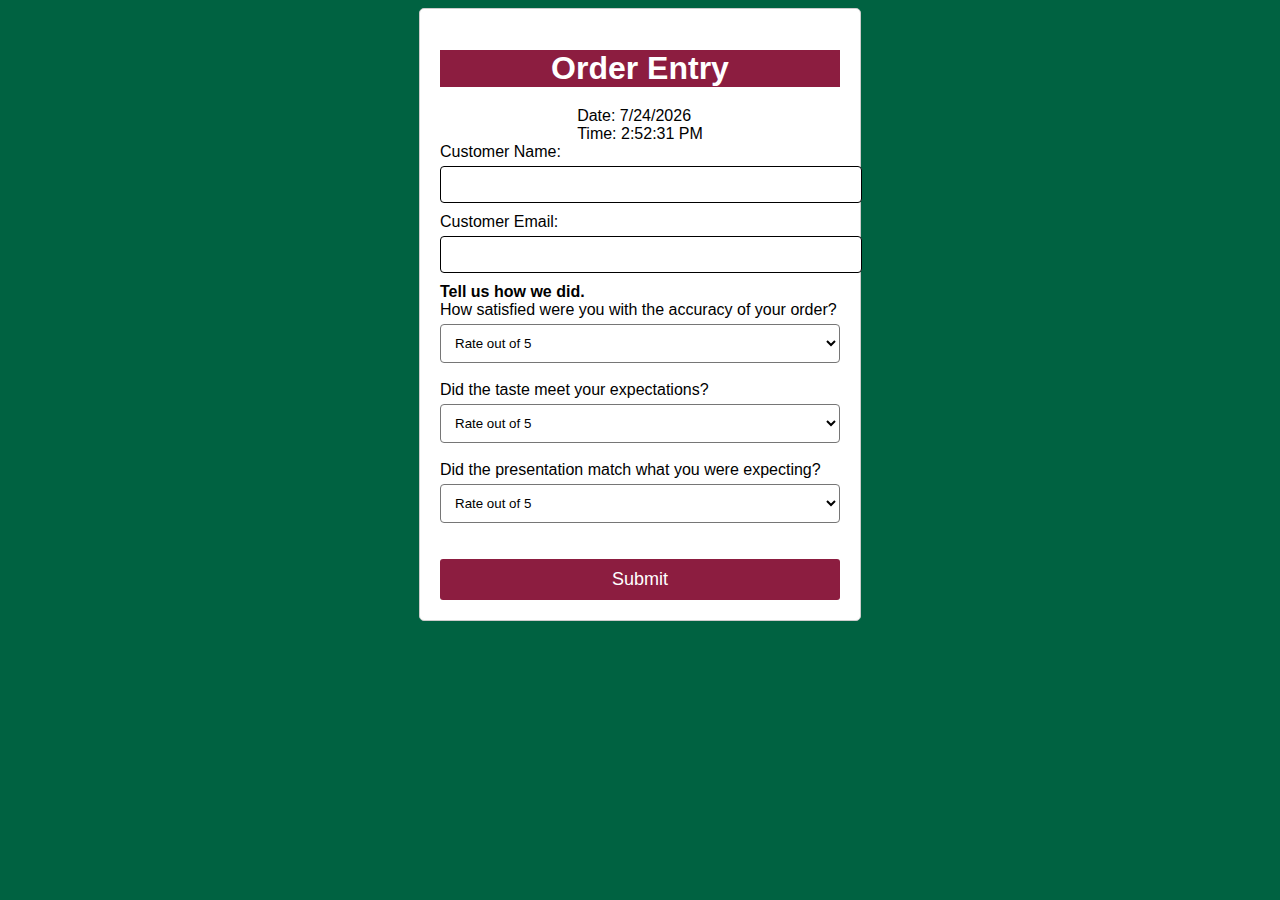
==== index.html @ dbefed60 "datetime" ====
<!DOCTYPE html>
<html lang="en">
<head>
    <meta charset="UTF-8">
    <meta name="viewport" content="width=device-width, initial-scale=1.0">
    <link rel="stylesheet" href="index.css">
    <title>Order Entry</title>
    <script src="date_time.js" defer></script>
    <script src="fields.js" defer></script>
    <script src="sheets.js"></script>
    <script src="https://ajax.googleapis.com/ajax/libs/jquery/3.7.1/jquery.min.js"></script>
    
</head>

<body>
<!--https://script.google.com/macros/s/AKfycbz8ecqpZXDSbMBqYReZma2nIUN7yKasYz9c_FEgZrqDVcGGspFSL5vadyMQDNm9oELB/exec-->
  <div class="container">
    <h1>Order Entry</h1>
    <div id="dateTimeToday">""<br /></div>
    <form 
      action="https://api.sheetmonkey.io/form/mHTGvyAqXciVdE4ANB51A8"
      method="POST"
      name="EasyCritic"
    >

      <label for="customerName">Customer Name:</label>
      <input type="text" id="customerName" name="customerName" required>

      <label for="customerEmail">Customer Email:</label>
      <input type="email" id="customerEmail" name="customerEmail" required>  

      <b>Tell us how we did.</b>
        <label for="accuracy">How satisfied were you with the accuracy of your order?</label>
        <select id="accuracy" name="accuracy">
          <option selected="selected" value="">Rate out of 5</option>
          <option value="1">1</option>
          <option value="2">2</option>
          <option value="3">3</option>
          <option value="4">4</option>
          <option value="5">5</option>
        </select>
        <br><br>

        <label for="taste">Did the taste meet your expectations?</label>
        <select id="taste" name="taste">
          <option selected="selected" value="">Rate out of 5</option>
          <option value="1">1</option>
          <option value="2">2</option>
          <option value="3">3</option>
          <option value="4">4</option>
          <option value="5">5</option>
        </select>
        <br><br>

        <label for="presentation">Did the presentation match what you were expecting?</label>
        <select id="presentation" name="presentation">
          <option selected="selected" value="">Rate out of 5</option>
          <option value="1">1</option>
          <option value="2">2</option>
          <option value="3">3</option>
          <option value="4">4</option>
          <option value="5">5</option>
        </select>
        <br><br>

        <input type="hidden" name="Created" value="x-sheetmonkey-current-date-time" />
    <br>   
    <button type="submit">Submit</button>
    </form>

  </div>
    

</body>
---- index.css ----
body {
    background-color: #006241; /* Background color for the body */
    font-family: Arial, sans-serif; /* Default font family */
}

.container {
    max-width: 400px;
    margin: 0 auto;
    padding: 20px;
    border: 1px solid #ccc;
    border-radius: 5px;
    background-color: #ffffff; /* Background color for the container */
}

h1 {
    text-align: center;
    background-color: #8c1d40;
    color: #ffffff; /* Header color matching Arizona State University */
    margin-bottom: 20px; /* Add some bottom margin to the header */
}

label {
    display: block;
    margin-bottom: 5px;
}

input {
    width: 100%;
    padding: 10px;
    margin-bottom: 10px;
    border: 1px solid black;
    border-radius: 4px;
}





fieldset {
    border: none; /* Remove the fieldset border */
}

legend {
    font-weight: bold; /* Make the legend text bold */
}

button[type="submit"] {
    width: 100%;
    padding: 10px;
    font-size: 18px;
    background-color: #8c1d40; /* Button background color matching Arizona State University */
    color: #fff;
    border: none;
    border-radius: 3px;
    cursor: pointer;
    transition: background-color 0.3s;
}

button[type="submit"]:hover {
    background-color: #6a1328; /* Darker shade on hover */
}

#dateTimeToday {
    display: flex;
    align-items: center;
    justify-content: center;
}

/*Drop Down Menu*/
select{
    background-color: white;
    width: 100%;
    padding: 10px;
    border-radius: 4px;
}
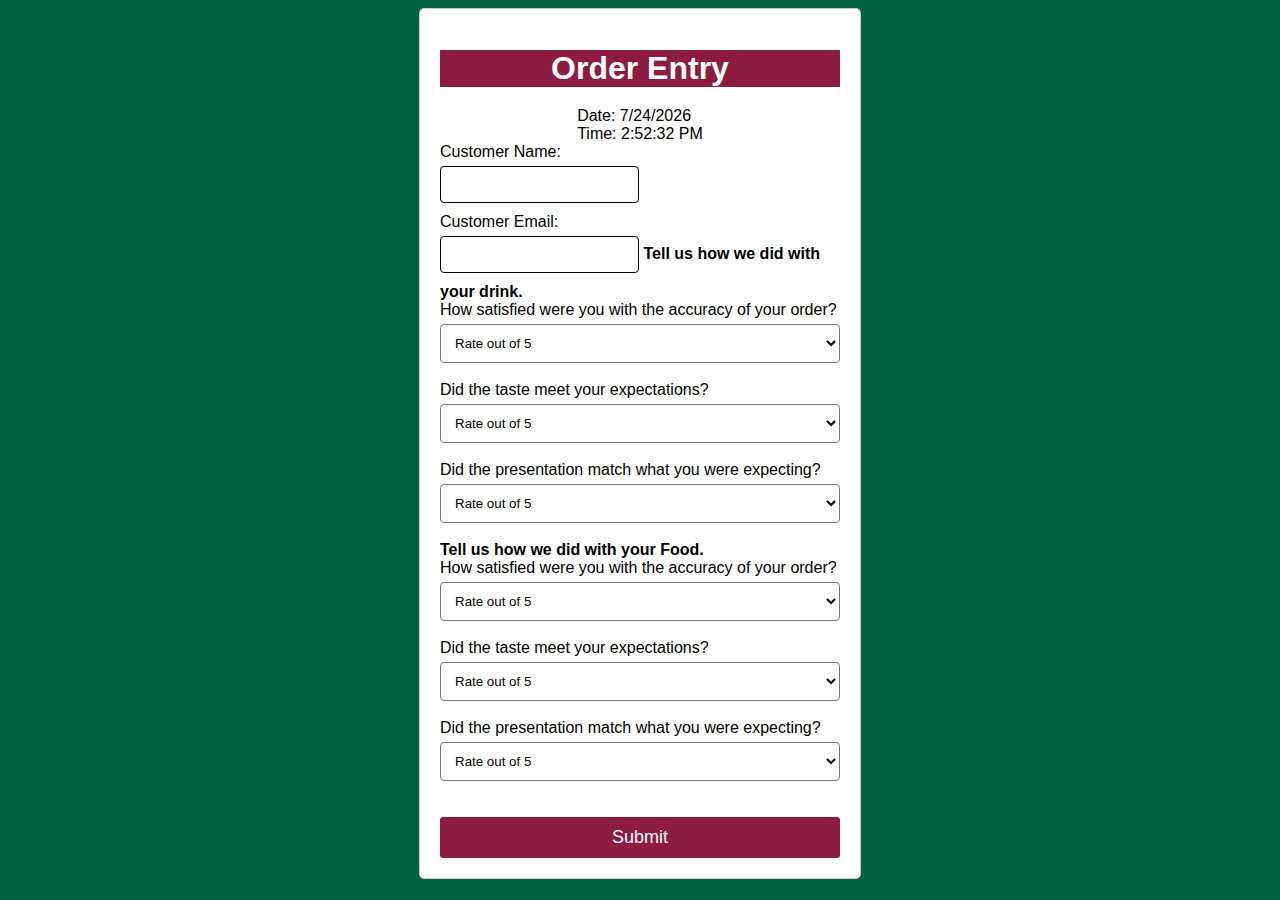
==== commit 76b0d7ff: "drink+food" ====
--- a/index.html
+++ b/index.html
@@ -29,9 +29,11 @@
       <label for="customerEmail">Customer Email:</label>
       <input type="email" id="customerEmail" name="customerEmail" required>  
 
-      <b>Tell us how we did.</b>
-        <label for="accuracy">How satisfied were you with the accuracy of your order?</label>
-        <select id="accuracy" name="accuracy">
+      <!--DRINK-->
+      
+      <b>Tell us how we did with your drink.</b>
+        <label for="accuracyDrink">How satisfied were you with the accuracy of your order?</label>
+        <select id="accuracyDrink" name="accuracyDrink">
           <option selected="selected" value="">Rate out of 5</option>
           <option value="1">1</option>
           <option value="2">2</option>
@@ -41,8 +43,8 @@
         </select>
         <br><br>
 
-        <label for="taste">Did the taste meet your expectations?</label>
-        <select id="taste" name="taste">
+        <label for="tasteDrink">Did the taste meet your expectations?</label>
+        <select id="tasteDrink" name="tasteDrink">
           <option selected="selected" value="">Rate out of 5</option>
           <option value="1">1</option>
           <option value="2">2</option>
@@ -52,8 +54,43 @@
         </select>
         <br><br>
 
-        <label for="presentation">Did the presentation match what you were expecting?</label>
-        <select id="presentation" name="presentation">
+        <label for="presentationDrink">Did the presentation match what you were expecting?</label>
+        <select id="presentationDrink" name="presentationDrink">
+          <option selected="selected" value="">Rate out of 5</option>
+          <option value="1">1</option>
+          <option value="2">2</option>
+          <option value="3">3</option>
+          <option value="4">4</option>
+          <option value="5">5</option>
+        </select>
+        <br><br>
+
+        <!--FOOD-->
+        <b>Tell us how we did with your Food.</b>
+        <label for="accuracyFood">How satisfied were you with the accuracy of your order?</label>
+        <select id="accuracyFood" name="accuracyFood">
+          <option selected="selected" value="">Rate out of 5</option>
+          <option value="1">1</option>
+          <option value="2">2</option>
+          <option value="3">3</option>
+          <option value="4">4</option>
+          <option value="5">5</option>
+        </select>
+        <br><br>
+
+        <label for="tasteFood">Did the taste meet your expectations?</label>
+        <select id="tasteFood" name="tasteFood">
+          <option selected="selected" value="">Rate out of 5</option>
+          <option value="1">1</option>
+          <option value="2">2</option>
+          <option value="3">3</option>
+          <option value="4">4</option>
+          <option value="5">5</option>
+        </select>
+        <br><br>
+
+        <label for="presentationFood">Did the presentation match what you were expecting?</label>
+        <select id="presentationFood" name="presentationFood">
           <option selected="selected" value="">Rate out of 5</option>
           <option value="1">1</option>
           <option value="2">2</option>
--- a/index.css
+++ b/index.css
@@ -22,10 +22,11 @@
 label {
     display: block;
     margin-bottom: 5px;
+    
 }
 
 input {
-    width: 100%;
+    width: fit-content;
     padding: 10px;
     margin-bottom: 10px;
     border: 1px solid black;
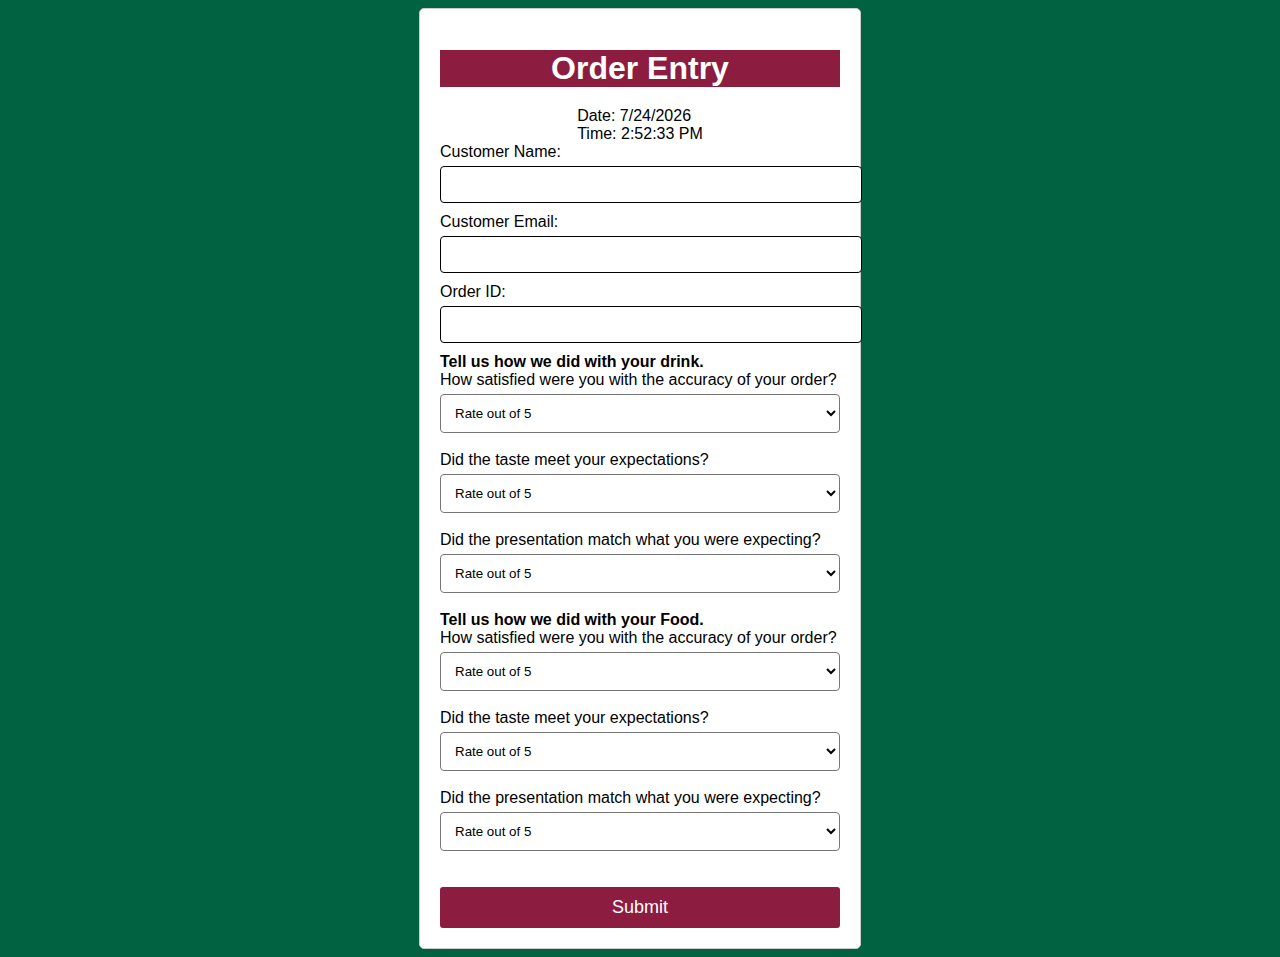
==== commit 28448633: "orderID" ====
--- a/index.html
+++ b/index.html
@@ -27,7 +27,10 @@
       <input type="text" id="customerName" name="customerName" required>
 
       <label for="customerEmail">Customer Email:</label>
-      <input type="email" id="customerEmail" name="customerEmail" required>  
+      <input type="email" id="customerEmail" name="customerEmail" required> 
+      
+      <label for="orderID">Order ID:</label>
+      <input type="text" id="orderID" name="orderID" required>
 
       <!--DRINK-->
       
--- a/index.css
+++ b/index.css
@@ -26,7 +26,7 @@
 }
 
 input {
-    width: fit-content;
+    width: 100%;
     padding: 10px;
     margin-bottom: 10px;
     border: 1px solid black;
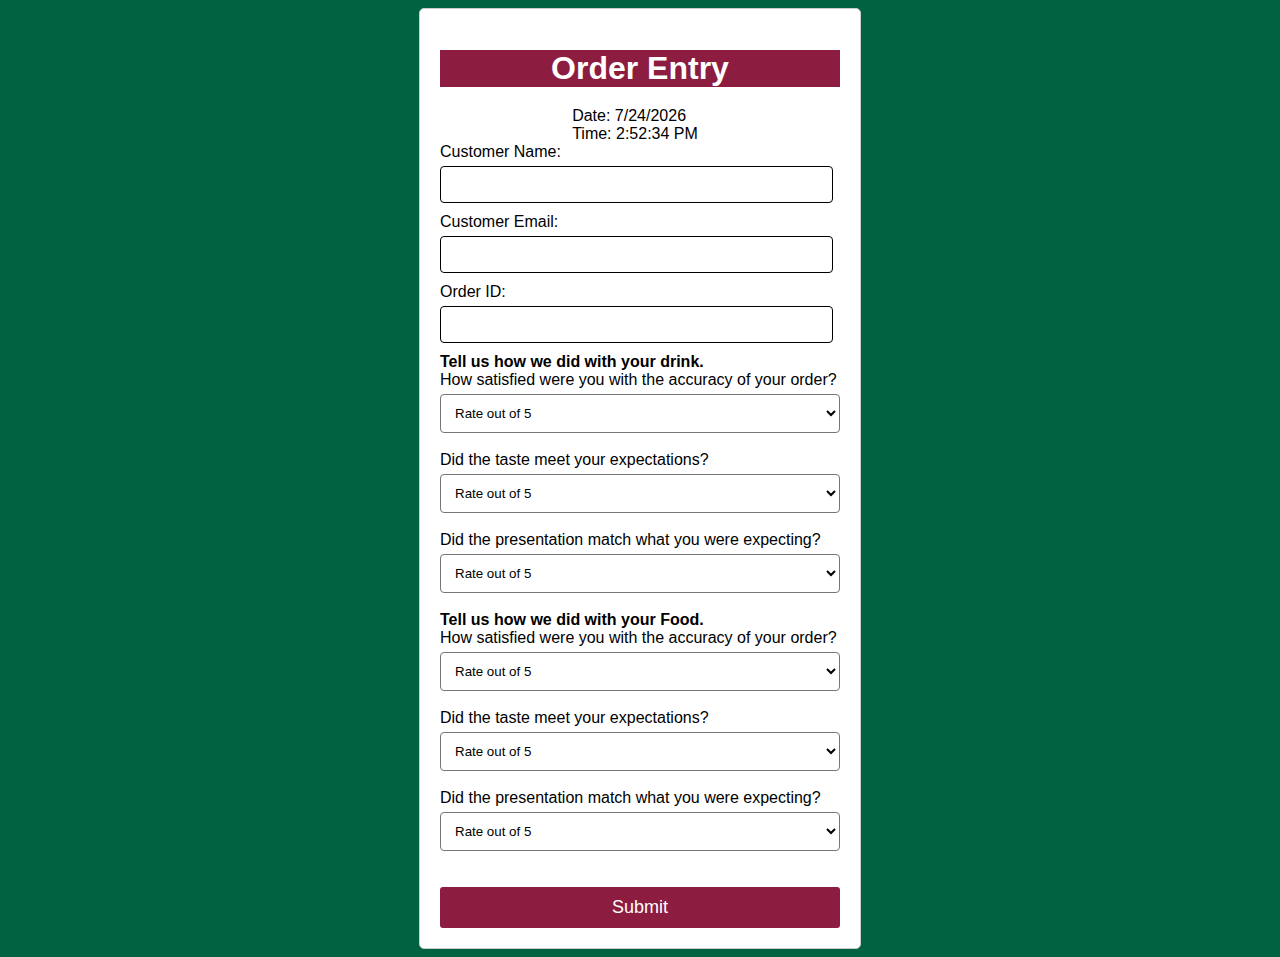
==== commit 4bcdea3f: "more styling" ====
--- a/index.html
+++ b/index.html
@@ -22,7 +22,7 @@
       method="POST"
       name="EasyCritic"
     >
-
+      <div>
       <label for="customerName">Customer Name:</label>
       <input type="text" id="customerName" name="customerName" required>
 
@@ -31,6 +31,7 @@
       
       <label for="orderID">Order ID:</label>
       <input type="text" id="orderID" name="orderID" required>
+      </div>
 
       <!--DRINK-->
       
--- a/index.css
+++ b/index.css
@@ -26,13 +26,16 @@
 }
 
 input {
-    width: 100%;
+    width: 95%;
     padding: 10px;
     margin-bottom: 10px;
     border: 1px solid black;
     border-radius: 4px;
 }
 
+div {
+    margin-right: 10px;
+}
 
 
 
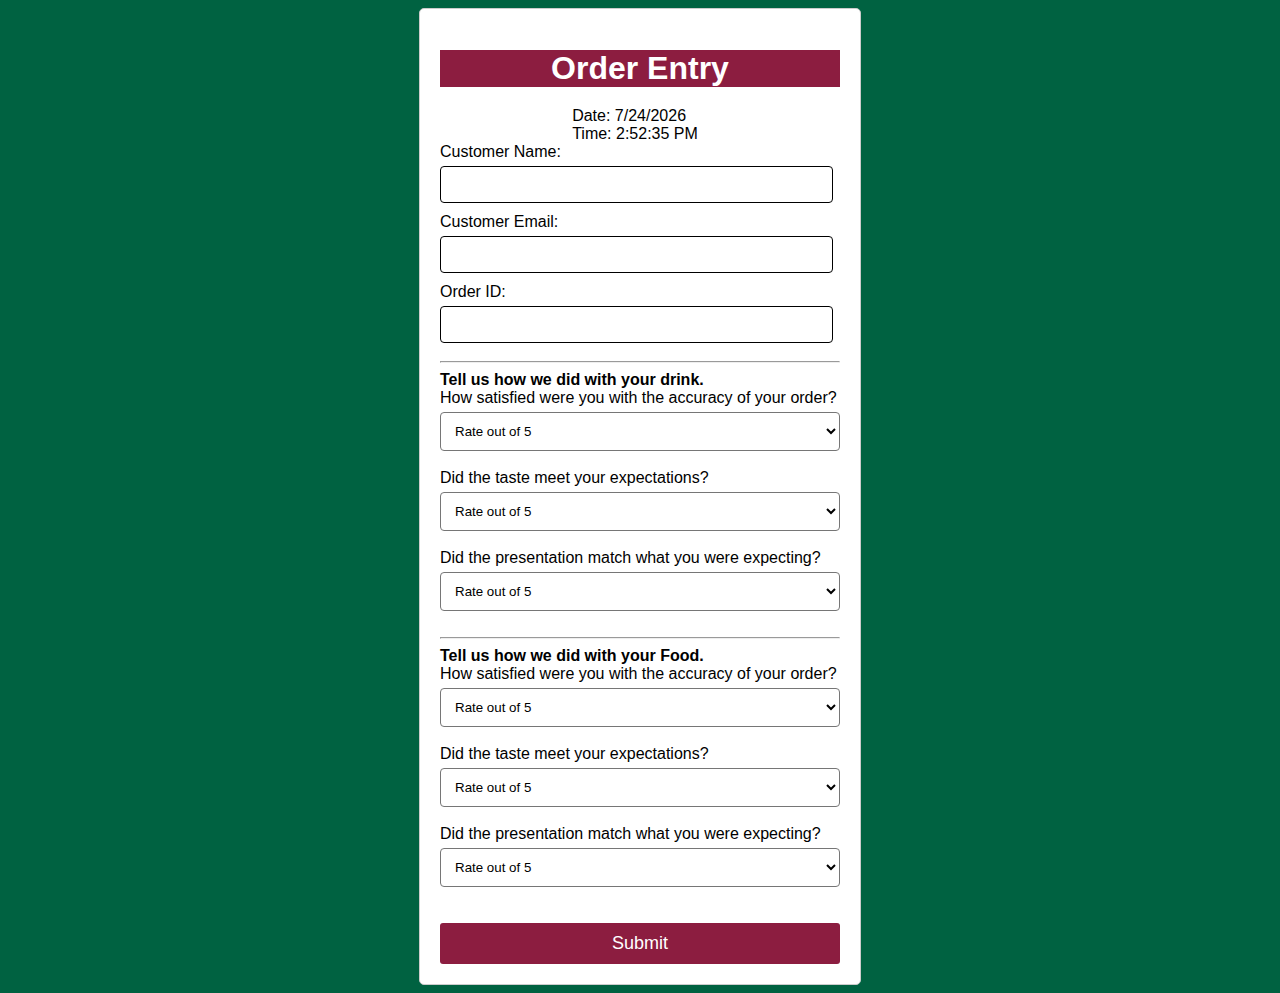
==== commit 941f7726: "more styling" ====
--- a/index.html
+++ b/index.html
@@ -35,6 +35,7 @@
 
       <!--DRINK-->
       
+      <hr>
       <b>Tell us how we did with your drink.</b>
         <label for="accuracyDrink">How satisfied were you with the accuracy of your order?</label>
         <select id="accuracyDrink" name="accuracyDrink">
@@ -70,6 +71,7 @@
         <br><br>
 
         <!--FOOD-->
+        <hr>
         <b>Tell us how we did with your Food.</b>
         <label for="accuracyFood">How satisfied were you with the accuracy of your order?</label>
         <select id="accuracyFood" name="accuracyFood">
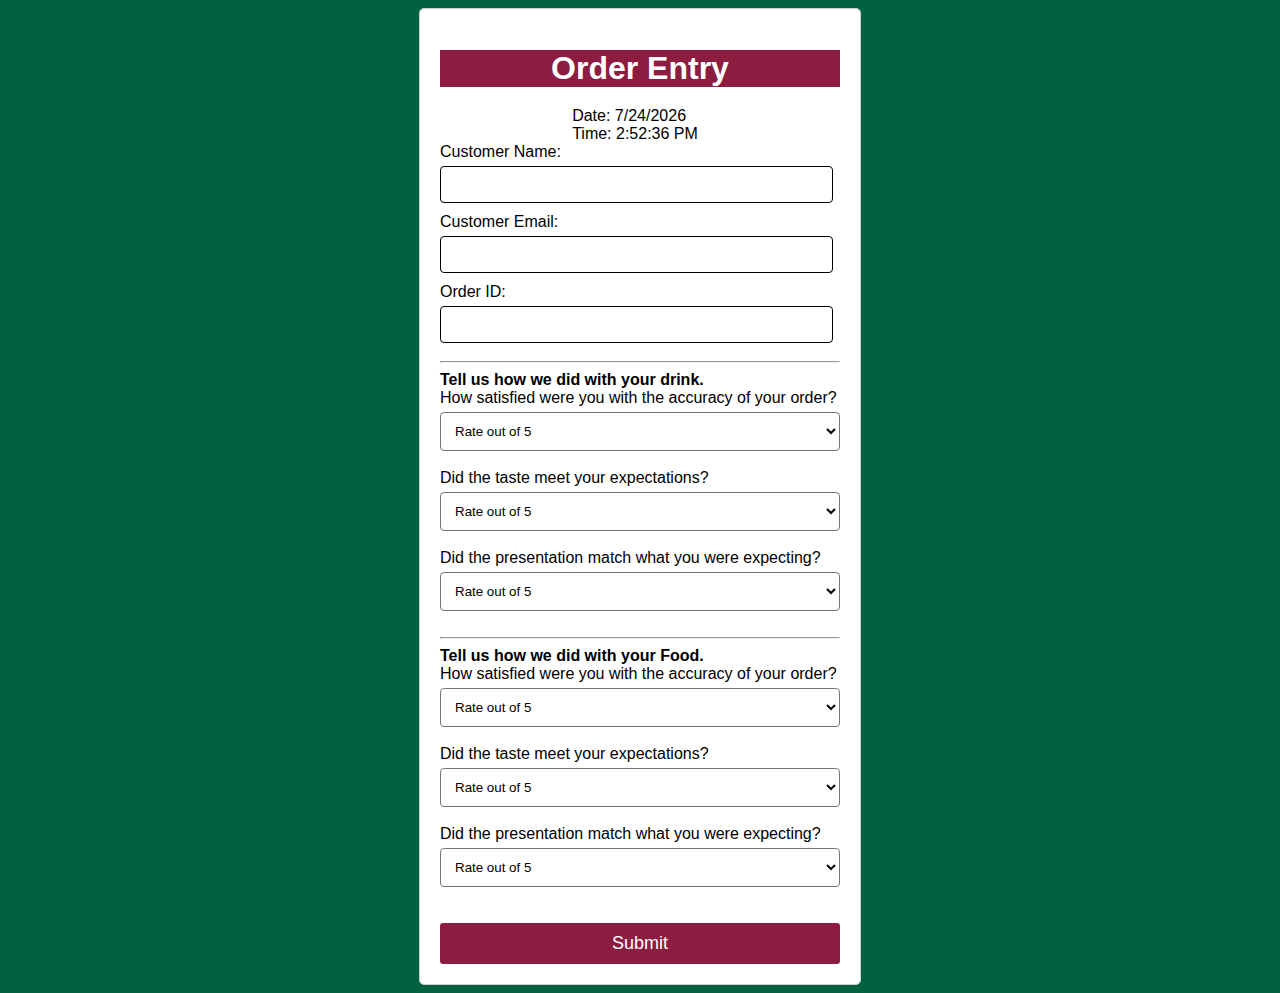
==== commit 06679f8b: "style" ====
--- a/index.html
+++ b/index.html
@@ -106,8 +106,8 @@
         </select>
         <br><br>
 
-        <input type="hidden" name="Created" value="x-sheetmonkey-current-date-time" />
-    <br>   
+        
+        <br>   
     <button type="submit">Submit</button>
     </form>
 
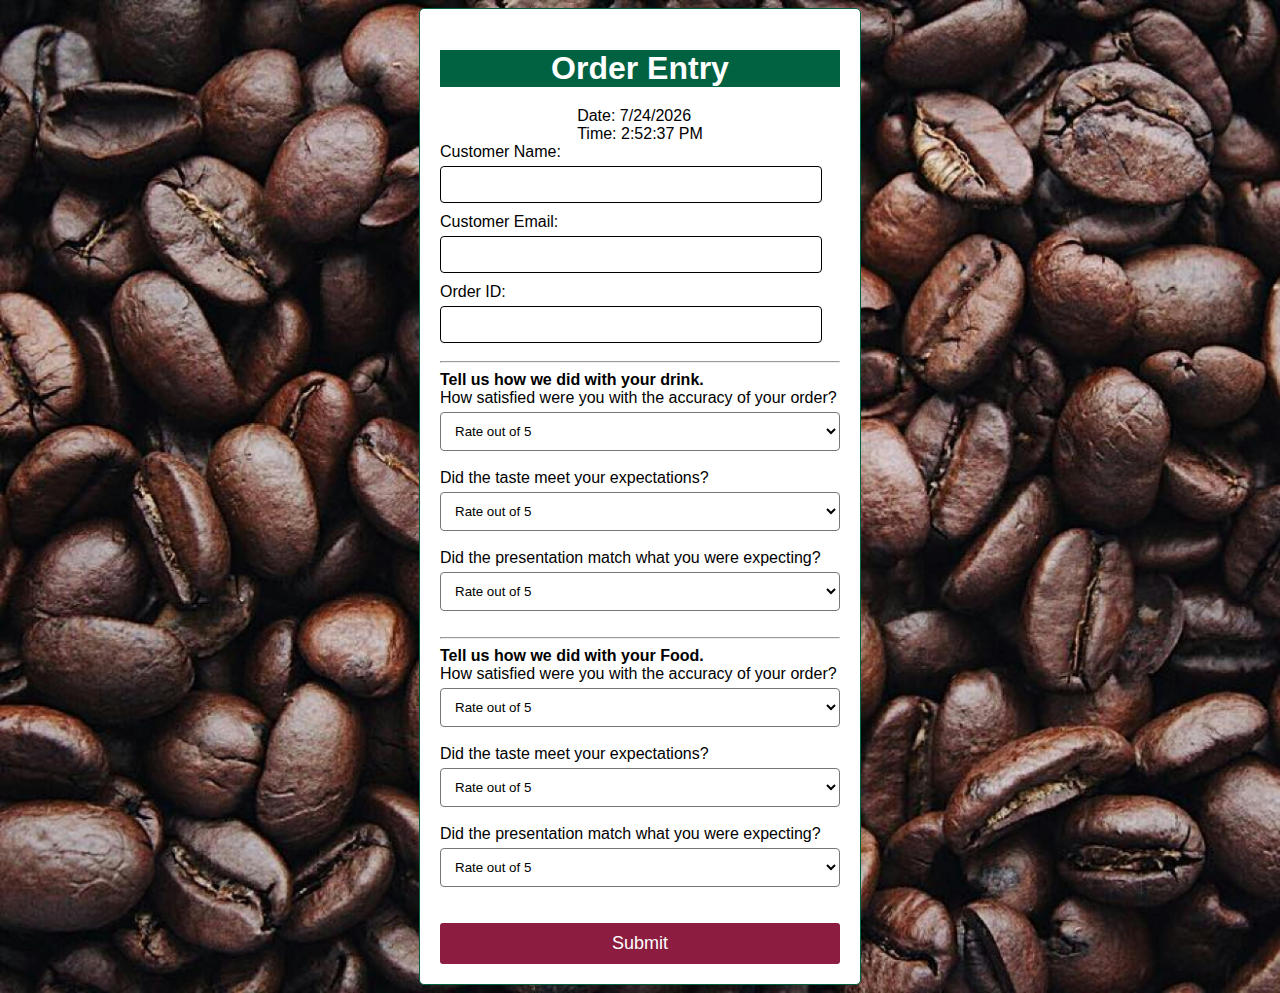
==== commit e15f3ff6: "title" ====
--- a/index.html
+++ b/index.html
@@ -4,7 +4,7 @@
     <meta charset="UTF-8">
     <meta name="viewport" content="width=device-width, initial-scale=1.0">
     <link rel="stylesheet" href="index.css">
-    <title>Order Entry</title>
+    <title>Feedback Response</title>
     <script src="date_time.js" defer></script>
     <script src="fields.js" defer></script>
     <script src="sheets.js"></script>
--- a/index.css
+++ b/index.css
@@ -1,20 +1,22 @@
 body {
     background-color: #006241; /* Background color for the body */
     font-family: Arial, sans-serif; /* Default font family */
+    background-image: url("beans.jpg");
+    background-size: cover;
 }
 
 .container {
     max-width: 400px;
     margin: 0 auto;
     padding: 20px;
-    border: 1px solid #ccc;
+    border: 1px solid #006241;
     border-radius: 5px;
     background-color: #ffffff; /* Background color for the container */
 }
 
 h1 {
     text-align: center;
-    background-color: #8c1d40;
+    background-color: #006241;
     color: #ffffff; /* Header color matching Arizona State University */
     margin-bottom: 20px; /* Add some bottom margin to the header */
 }
@@ -26,16 +28,13 @@
 }
 
 input {
-    width: 95%;
+    width: 90%;
     padding: 10px;
     margin-bottom: 10px;
     border: 1px solid black;
     border-radius: 4px;
 }
 
-div {
-    margin-right: 10px;
-}
 
 
 
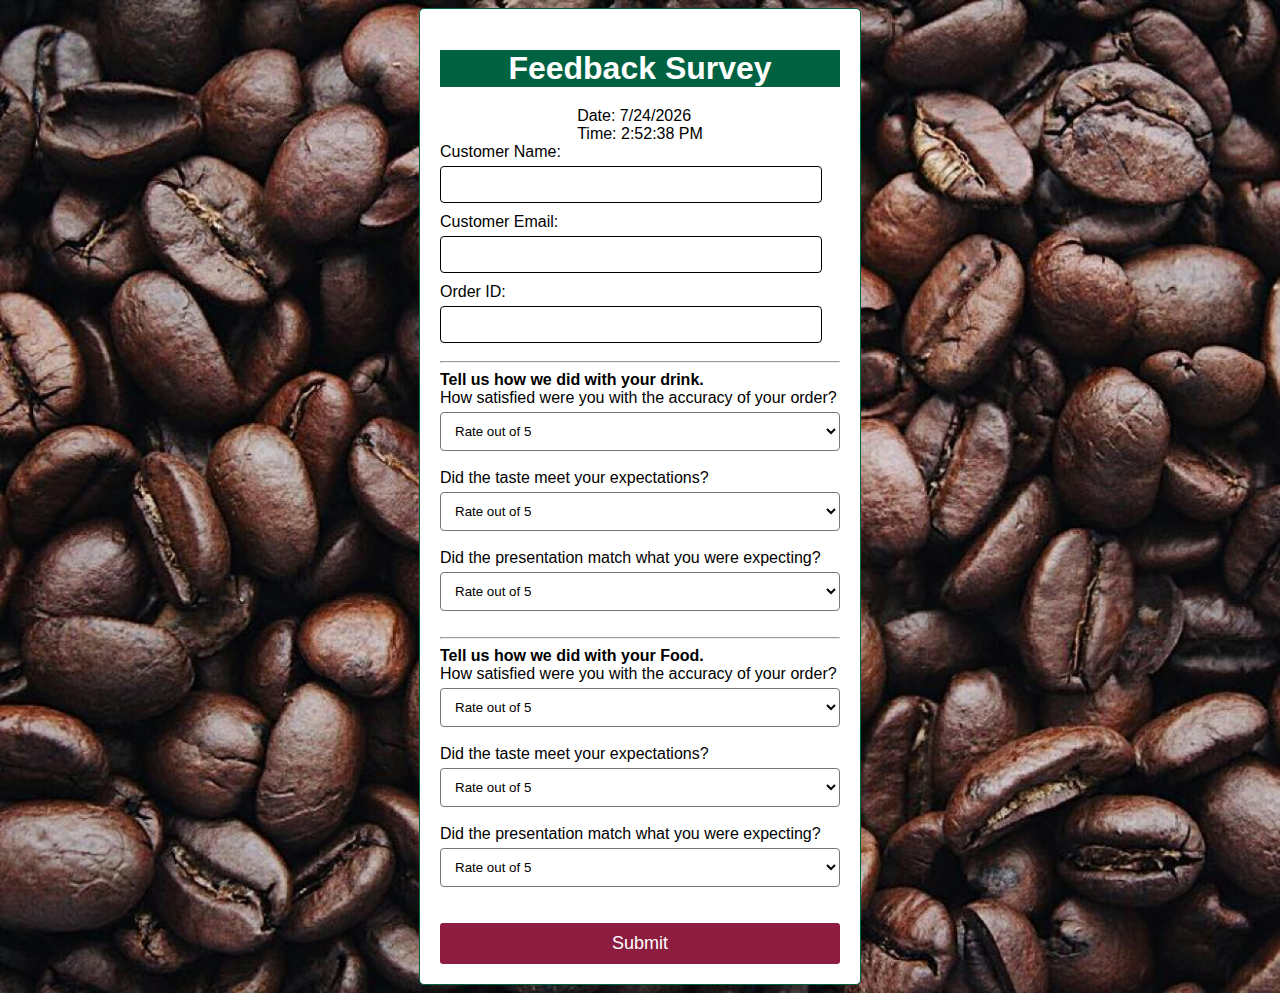
==== commit f5033001: "title" ====
--- a/index.html
+++ b/index.html
@@ -4,7 +4,7 @@
     <meta charset="UTF-8">
     <meta name="viewport" content="width=device-width, initial-scale=1.0">
     <link rel="stylesheet" href="index.css">
-    <title>Feedback Response</title>
+    <title>Feedback Survey</title>
     <script src="date_time.js" defer></script>
     <script src="fields.js" defer></script>
     <script src="sheets.js"></script>
@@ -15,7 +15,7 @@
 <body>
 <!--https://script.google.com/macros/s/AKfycbz8ecqpZXDSbMBqYReZma2nIUN7yKasYz9c_FEgZrqDVcGGspFSL5vadyMQDNm9oELB/exec-->
   <div class="container">
-    <h1>Order Entry</h1>
+    <h1>Feedback Survey</h1>
     <div id="dateTimeToday">""<br /></div>
     <form 
       action="https://api.sheetmonkey.io/form/mHTGvyAqXciVdE4ANB51A8"
